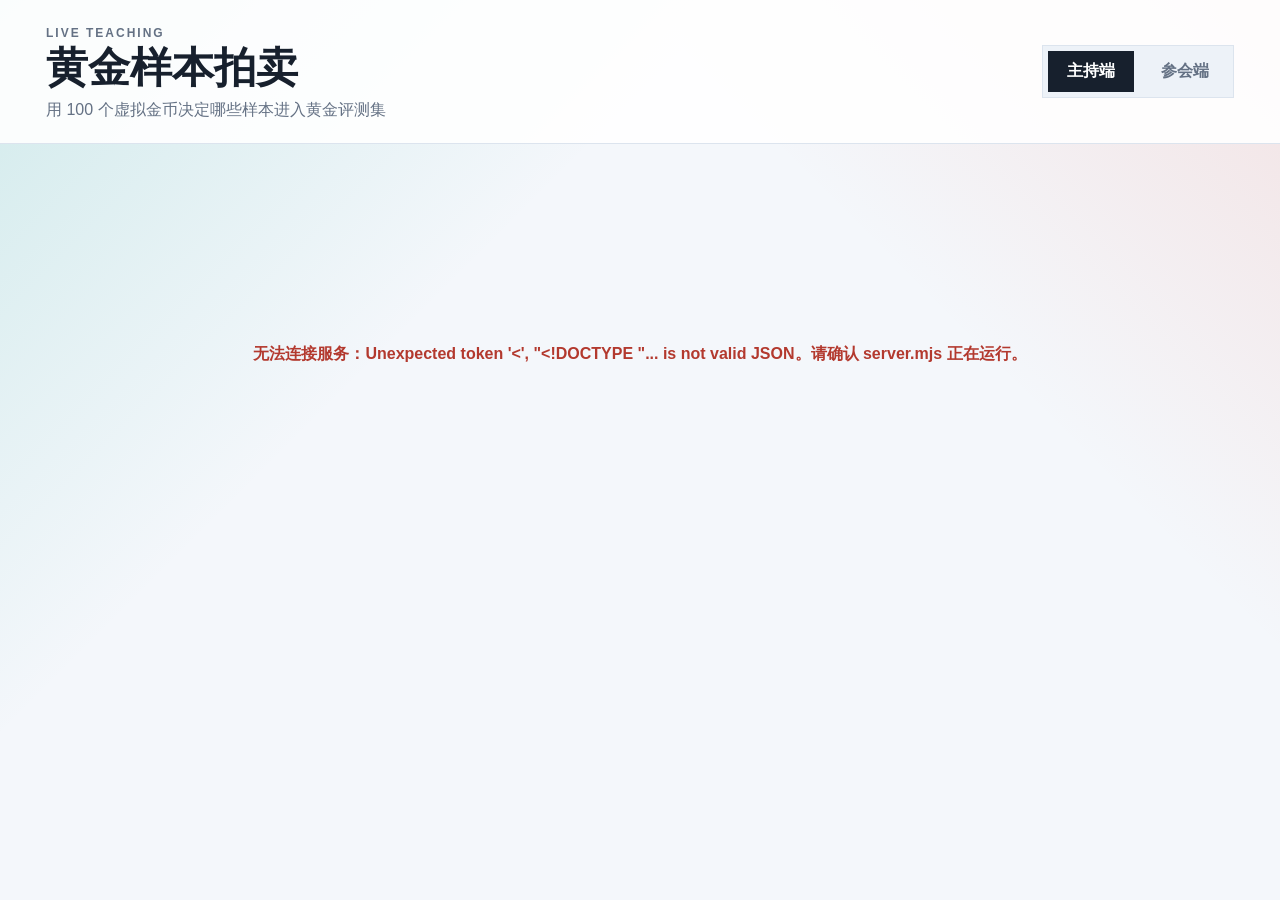
==== skills/course-game-builder/assets/live-teaching-platform-template/index.html @ c4a6b8a7 "Add live teaching platform auction" ====
<!doctype html>
<html lang="zh-CN">
  <head>
    <meta charset="utf-8" />
    <meta name="viewport" content="width=device-width, initial-scale=1" />
    <title>教学互动平台</title>
    <link rel="icon" href="data:," />
    <link rel="stylesheet" href="./styles.css" />
  </head>
  <body>
    <div id="app" class="app-shell">
      <noscript>需要启用 JavaScript 才能使用教学互动平台。</noscript>
    </div>
    <script src="./data.js"></script>
    <script src="./app.js"></script>
  </body>
</html>
---- skills/course-game-builder/assets/live-teaching-platform-template/styles.css ----
:root {
  --ink: #17202d;
  --muted: #647184;
  --paper: #f4f7fb;
  --line: #dce4ee;
  --gold: #f2b84b;
  --teal: #18a999;
  --coral: #ec6755;
  --violet: #6a6df2;
}
* { box-sizing: border-box; }
body {
  margin: 0;
  min-height: 100vh;
  color: var(--ink);
  background:
    linear-gradient(135deg, rgba(24,169,153,.16), transparent 34%),
    linear-gradient(225deg, rgba(236,103,85,.14), transparent 30%),
    var(--paper);
  font-family: "Microsoft YaHei", "PingFang SC", Arial, sans-serif;
}
button, input { font: inherit; }
button { cursor: pointer; }
.app-shell { min-height: 100vh; }
.topbar {
  display: flex;
  justify-content: space-between;
  align-items: center;
  gap: 18px;
  padding: 22px clamp(16px, 4vw, 46px);
  background: rgba(255,255,255,.9);
  border-bottom: 1px solid var(--line);
}
.topbar h1 { margin: 0; font-size: clamp(26px, 4vw, 42px); letter-spacing: 0; }
.topbar p { margin: 4px 0 0; color: var(--muted); }
.eyebrow, .panel-label {
  margin: 0;
  color: var(--coral);
  font-size: 12px;
  font-weight: 900;
  letter-spacing: 2px;
  text-transform: uppercase;
}
.role-switch {
  display: flex;
  gap: 8px;
  padding: 5px;
  background: #edf2f8;
  border: 1px solid var(--line);
}
.role-switch a {
  min-width: 86px;
  padding: 10px 12px;
  color: var(--muted);
  text-align: center;
  text-decoration: none;
  font-weight: 800;
}
.role-switch a.active { color: white; background: var(--ink); }
.host-layout, .player-layout { width: min(1180px, calc(100% - 28px)); margin: 22px auto 86px; }
.screen-panel {
  display: grid;
  grid-template-columns: 1fr minmax(280px, 430px);
  gap: 22px;
  align-items: stretch;
  padding: clamp(20px, 4vw, 34px);
  color: white;
  background:
    linear-gradient(135deg, rgba(242,184,75,.35), transparent 45%),
    linear-gradient(225deg, rgba(24,169,153,.28), transparent 48%),
    #17202d;
  box-shadow: 0 20px 50px rgba(23,32,45,.22);
}
.screen-panel h2 { margin: 8px 0 10px; font-size: clamp(30px, 5vw, 58px); letter-spacing: 0; }
.screen-panel p { margin: 0; color: rgba(255,255,255,.78); line-height: 1.6; }
.join-box {
  display: grid;
  align-content: center;
  gap: 10px;
  padding: 18px;
  color: var(--ink);
  background: #fff;
  border-left: 6px solid var(--gold);
}
.join-box span, .join-box small { color: var(--muted); }
.join-box strong { overflow-wrap: anywhere; font-size: 18px; line-height: 1.45; }
.stats-strip {
  display: grid;
  grid-template-columns: repeat(4, 1fr);
  gap: 12px;
  margin: 16px 0;
}
.stats-strip div {
  min-height: 92px;
  display: grid;
  align-content: center;
  padding: 16px;
  background: white;
  border: 1px solid var(--line);
}
.stats-strip strong { font-size: clamp(22px, 3vw, 34px); }
.stats-strip span { color: var(--muted); }
.host-actions {
  display: flex;
  flex-wrap: wrap;
  gap: 10px;
  margin: 0 0 16px;
}
.host-actions button, .join-panel button, .submit-bar button {
  min-height: 46px;
  padding: 0 18px;
  color: white;
  background: var(--teal);
  border: 0;
  font-weight: 900;
  box-shadow: 0 4px 0 color-mix(in srgb, var(--teal), #000 32%);
}
.host-actions .ghost, .wallet .ghost {
  color: var(--ink);
  background: white;
  border: 1px solid var(--line);
  box-shadow: none;
}
.leaderboard { display: grid; gap: 10px; }
.rank-row {
  display: grid;
  grid-template-columns: 58px 1fr 190px;
  gap: 14px;
  align-items: center;
  padding: 14px;
  background: rgba(255,255,255,.94);
  border: 1px solid var(--line);
}
.rank-row.winner { border-color: var(--gold); box-shadow: inset 5px 0 0 var(--gold), 0 12px 28px rgba(242,184,75,.24); }
.rank-num {
  display: grid;
  place-items: center;
  width: 44px;
  height: 44px;
  color: white;
  background: var(--ink);
  font-size: 22px;
  font-weight: 900;
}
.rank-title { display: flex; flex-wrap: wrap; align-items: center; gap: 8px; }
.rank-title strong { font-size: 20px; }
.rank-title span, .bid-head span {
  padding: 3px 8px;
  color: #0f5c55;
  background: rgba(24,169,153,.14);
  font-size: 12px;
  font-weight: 900;
}
.rank-main p { margin: 7px 0 10px; color: var(--muted); line-height: 1.45; }
.bar { height: 10px; background: #edf2f7; overflow: hidden; }
.bar i { display: block; height: 100%; background: linear-gradient(90deg, var(--gold), var(--coral)); }
.rank-price { text-align: right; }
.rank-price strong { display: block; font-size: 20px; }
.rank-price span { color: var(--muted); font-size: 12px; }
.join-panel { grid-template-columns: 1fr; max-width: 620px; margin: 50px auto; color: var(--ink); background: white; }
.join-panel h2 { color: var(--ink); }
.join-panel p { color: var(--muted); }
.join-panel form { display: grid; gap: 12px; }
.join-panel label { color: var(--muted); font-weight: 800; }
.join-panel input {
  min-height: 50px;
  padding: 0 14px;
  border: 1px solid var(--line);
  font-size: 18px;
}
.wallet {
  display: flex;
  align-items: center;
  justify-content: space-between;
  gap: 16px;
  margin-bottom: 14px;
  padding: 18px;
  background: white;
  border: 1px solid var(--line);
}
.wallet h2 { margin: 4px 0; font-size: clamp(26px, 5vw, 42px); }
.wallet p { margin: 0; color: var(--muted); }
.wallet button { min-height: 42px; padding: 0 14px; }
.bid-list { display: grid; grid-template-columns: repeat(2, minmax(0, 1fr)); gap: 14px; }
.bid-card {
  display: grid;
  gap: 12px;
  padding: 16px;
  background: white;
  border: 1px solid var(--line);
}
.bid-head { display: flex; align-items: center; justify-content: space-between; gap: 8px; }
.bid-head strong { font-size: 20px; }
.bid-card p { margin: 0; color: var(--muted); line-height: 1.5; }
.bid-card dl { display: grid; gap: 8px; margin: 0; }
.bid-card dt { color: var(--coral); font-size: 12px; font-weight: 900; }
.bid-card dd { margin: 2px 0 0; color: #354154; line-height: 1.45; }
.bid-control {
  display: grid;
  grid-template-columns: 52px 1fr 52px 54px;
  gap: 8px;
  align-items: center;
}
.bid-control button {
  min-height: 38px;
  color: white;
  background: var(--ink);
  border: 0;
  font-weight: 900;
}
.bid-control input { width: 100%; accent-color: var(--teal); }
.bid-control output { text-align: right; font-weight: 900; }
.submit-bar {
  position: fixed;
  left: 50%;
  bottom: 14px;
  z-index: 10;
  width: min(760px, calc(100% - 28px));
  transform: translateX(-50%);
  display: flex;
  align-items: center;
  justify-content: space-between;
  gap: 12px;
  padding: 12px;
  background: rgba(255,255,255,.96);
  border: 1px solid var(--line);
  box-shadow: 0 14px 34px rgba(23,32,45,.18);
}
.submit-bar button:disabled { cursor: not-allowed; opacity: .45; }
.loading {
  display: grid;
  place-items: center;
  min-height: 420px;
  color: var(--muted);
  font-weight: 900;
}
.error { color: #b3392e; }
.embedded-games {
  margin-top: 18px;
  padding: 18px;
  background: white;
  border: 1px solid var(--line);
}
.embedded-games h2 { margin: 0 0 12px; }
.embedded-games a { display: inline-block; margin: 0 8px 8px 0; color: var(--ink); font-weight: 900; }

@media (max-width: 820px) {
  .topbar { align-items: flex-start; flex-direction: column; }
  .screen-panel { grid-template-columns: 1fr; }
  .stats-strip { grid-template-columns: repeat(2, 1fr); }
  .rank-row { grid-template-columns: 42px 1fr; }
  .rank-price { grid-column: 2; text-align: left; }
  .bid-list { grid-template-columns: 1fr; }
}

@media (max-width: 520px) {
  .host-layout, .player-layout { width: calc(100% - 16px); margin-top: 10px; }
  .stats-strip { grid-template-columns: 1fr; }
  .role-switch { width: 100%; }
  .role-switch a { flex: 1; }
  .bid-control { grid-template-columns: 46px 1fr 46px 44px; }
  .submit-bar { bottom: 8px; }
}
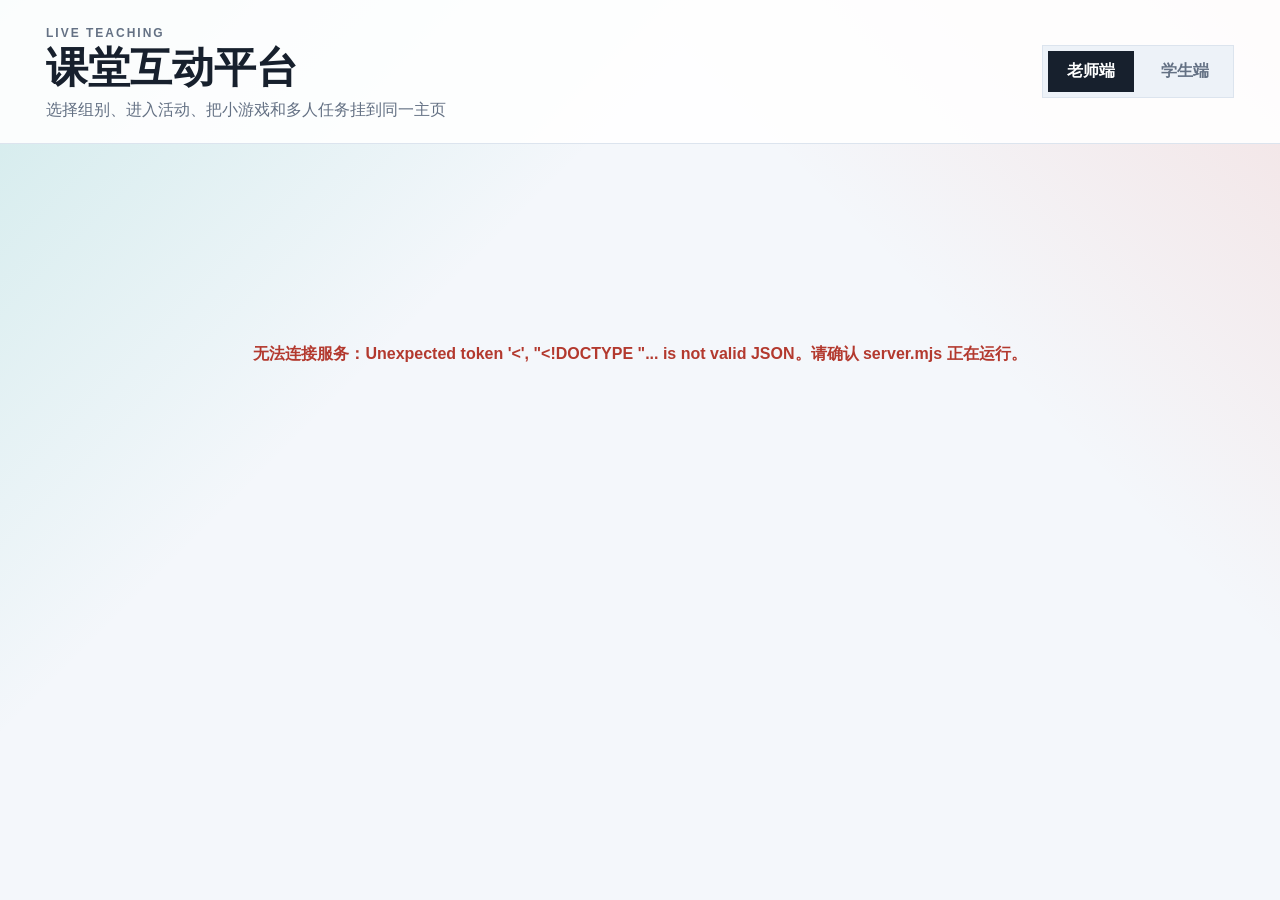
==== commit 2683eb98: "Prevent live platform stale asset blanks" ====
--- a/skills/course-game-builder/assets/live-teaching-platform-template/index.html
+++ b/skills/course-game-builder/assets/live-teaching-platform-template/index.html
@@ -5,13 +5,14 @@
     <meta name="viewport" content="width=device-width, initial-scale=1" />
     <title>教学互动平台</title>
     <link rel="icon" href="data:," />
-    <link rel="stylesheet" href="./styles.css" />
+    <link rel="stylesheet" href="./styles.css?v=live-home-20260730" />
   </head>
   <body>
     <div id="app" class="app-shell">
+      <main class="loading">正在加载课堂互动平台...</main>
       <noscript>需要启用 JavaScript 才能使用教学互动平台。</noscript>
     </div>
-    <script src="./data.js"></script>
-    <script src="./app.js"></script>
+    <script src="./data.js?v=live-home-20260730"></script>
+    <script src="./app.js?v=live-home-20260730"></script>
   </body>
 </html>
--- a/skills/course-game-builder/assets/live-teaching-platform-template/styles.css
+++ b/skills/course-game-builder/assets/live-teaching-platform-template/styles.css
@@ -58,6 +58,18 @@
 }
 .role-switch a.active { color: white; background: var(--ink); }
 .host-layout, .player-layout { width: min(1180px, calc(100% - 28px)); margin: 22px auto 86px; }
+.back-link {
+  display: inline-flex;
+  align-items: center;
+  min-height: 40px;
+  margin: 0 0 12px;
+  padding: 0 14px;
+  color: var(--ink);
+  background: rgba(255,255,255,.88);
+  border: 1px solid var(--line);
+  text-decoration: none;
+  font-weight: 900;
+}
 .screen-panel {
   display: grid;
   grid-template-columns: 1fr minmax(280px, 430px);
@@ -121,6 +133,65 @@
   border: 1px solid var(--line);
   box-shadow: none;
 }
+.app-grid {
+  display: grid;
+  grid-template-columns: repeat(auto-fit, minmax(240px, 1fr));
+  gap: 14px;
+  margin: 16px 0;
+}
+.app-card {
+  min-height: 150px;
+  display: grid;
+  align-content: center;
+  gap: 10px;
+  padding: 20px;
+  color: var(--ink);
+  background: white;
+  border: 1px solid var(--line);
+  border-top: 6px solid var(--teal);
+  text-decoration: none;
+  box-shadow: 0 10px 24px rgba(23,32,45,.08);
+  transition: transform .16s ease, box-shadow .16s ease;
+}
+.app-card:hover { transform: translateY(-4px); box-shadow: 0 16px 32px rgba(23,32,45,.14); }
+.app-card.primary-app { border-top-color: var(--gold); }
+.app-card span {
+  color: var(--coral);
+  font-size: 12px;
+  font-weight: 900;
+  letter-spacing: 1px;
+}
+.app-card strong { font-size: 24px; }
+.app-card p { margin: 0; color: var(--muted); line-height: 1.5; }
+.group-roster {
+  display: grid;
+  grid-template-columns: repeat(auto-fit, minmax(220px, 1fr));
+  gap: 12px;
+  margin-top: 16px;
+}
+.group-roster article {
+  min-height: 118px;
+  padding: 16px;
+  background: rgba(255,255,255,.92);
+  border: 1px solid var(--line);
+}
+.group-roster h3 {
+  display: flex;
+  justify-content: space-between;
+  gap: 10px;
+  margin: 0 0 12px;
+  font-size: 18px;
+}
+.group-roster h3 span { color: var(--muted); font-size: 13px; }
+.member-list { display: flex; flex-wrap: wrap; gap: 8px; }
+.member-list span {
+  padding: 6px 9px;
+  color: #0f5c55;
+  background: rgba(24,169,153,.12);
+  font-size: 13px;
+  font-weight: 800;
+}
+.member-list small { color: var(--muted); }
 .leaderboard { display: grid; gap: 10px; }
 .rank-row {
   display: grid;
@@ -168,6 +239,30 @@
   border: 1px solid var(--line);
   font-size: 18px;
 }
+.group-picker {
+  display: grid;
+  grid-template-columns: repeat(2, minmax(0, 1fr));
+  gap: 10px;
+}
+.group-picker button {
+  min-height: 74px;
+  display: grid;
+  align-content: center;
+  gap: 4px;
+  padding: 12px;
+  color: var(--ink);
+  background: #f7fafc;
+  border: 1px solid var(--line);
+  box-shadow: none;
+}
+.group-picker button.selected {
+  color: white;
+  background: var(--ink);
+  border-color: var(--ink);
+}
+.group-picker strong { font-size: 18px; }
+.group-picker span { color: var(--muted); font-size: 12px; }
+.group-picker button.selected span { color: rgba(255,255,255,.7); }
 .wallet {
   display: flex;
   align-items: center;
@@ -181,6 +276,7 @@
 .wallet h2 { margin: 4px 0; font-size: clamp(26px, 5vw, 42px); }
 .wallet p { margin: 0; color: var(--muted); }
 .wallet button { min-height: 42px; padding: 0 14px; }
+.home-wallet { align-items: stretch; }
 .bid-list { display: grid; grid-template-columns: repeat(2, minmax(0, 1fr)); gap: 14px; }
 .bid-card {
   display: grid;
@@ -258,6 +354,7 @@
   .stats-strip { grid-template-columns: 1fr; }
   .role-switch { width: 100%; }
   .role-switch a { flex: 1; }
+  .group-picker { grid-template-columns: 1fr; }
   .bid-control { grid-template-columns: 46px 1fr 46px 44px; }
   .submit-bar { bottom: 8px; }
 }
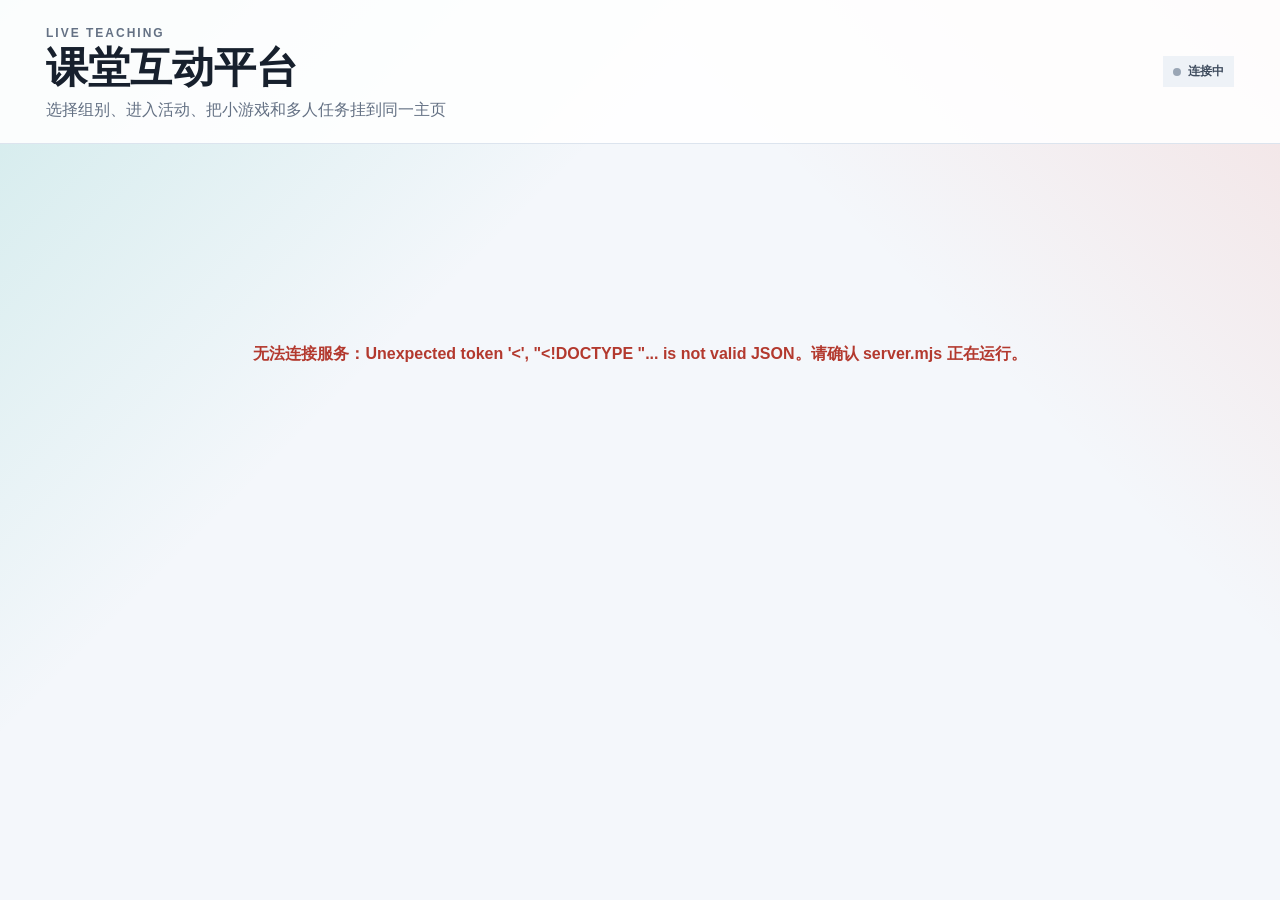
==== commit c9f4c95c: "Complete live classroom reliability pass" ====
--- a/skills/course-game-builder/assets/live-teaching-platform-template/index.html
+++ b/skills/course-game-builder/assets/live-teaching-platform-template/index.html
@@ -5,14 +5,14 @@
     <meta name="viewport" content="width=device-width, initial-scale=1" />
     <title>教学互动平台</title>
     <link rel="icon" href="data:," />
-    <link rel="stylesheet" href="./styles.css?v=live-home-20260730" />
+    <link rel="stylesheet" href="./styles.css?v=live-home-20260731" />
   </head>
   <body>
     <div id="app" class="app-shell">
       <main class="loading">正在加载课堂互动平台...</main>
       <noscript>需要启用 JavaScript 才能使用教学互动平台。</noscript>
     </div>
-    <script src="./data.js?v=live-home-20260730"></script>
-    <script src="./app.js?v=live-home-20260730"></script>
+    <script src="./data.js?v=live-home-20260731"></script>
+    <script src="./app.js?v=live-home-20260731"></script>
   </body>
 </html>
--- a/skills/course-game-builder/assets/live-teaching-platform-template/styles.css
+++ b/skills/course-game-builder/assets/live-teaching-platform-template/styles.css
@@ -21,6 +21,10 @@
 }
 button, input { font: inherit; }
 button { cursor: pointer; }
+button:focus-visible, input:focus-visible, a:focus-visible {
+  outline: 3px solid rgba(106,109,242,.48);
+  outline-offset: 3px;
+}
 .app-shell { min-height: 100vh; }
 .topbar {
   display: flex;
@@ -33,6 +37,28 @@
 }
 .topbar h1 { margin: 0; font-size: clamp(26px, 4vw, 42px); letter-spacing: 0; }
 .topbar p { margin: 4px 0 0; color: var(--muted); }
+.connection-status {
+  flex: 0 0 auto;
+  display: inline-flex;
+  align-items: center;
+  gap: 7px;
+  padding: 7px 10px;
+  color: #3e4b5d;
+  background: #eef2f7;
+  font-size: 12px;
+  font-weight: 900;
+}
+.connection-status::before {
+  content: "";
+  width: 8px;
+  height: 8px;
+  background: #9aa6b5;
+  border-radius: 50%;
+}
+.connection-status.connected { color: #0f5c55; background: rgba(24,169,153,.12); }
+.connection-status.connected::before { background: var(--teal); }
+.connection-status.offline { color: #a13c31; background: rgba(236,103,85,.12); }
+.connection-status.offline::before { background: var(--coral); }
 .eyebrow, .panel-label {
   margin: 0;
   color: var(--coral);
@@ -41,22 +67,6 @@
   letter-spacing: 2px;
   text-transform: uppercase;
 }
-.role-switch {
-  display: flex;
-  gap: 8px;
-  padding: 5px;
-  background: #edf2f8;
-  border: 1px solid var(--line);
-}
-.role-switch a {
-  min-width: 86px;
-  padding: 10px 12px;
-  color: var(--muted);
-  text-align: center;
-  text-decoration: none;
-  font-weight: 800;
-}
-.role-switch a.active { color: white; background: var(--ink); }
 .host-layout, .player-layout { width: min(1180px, calc(100% - 28px)); margin: 22px auto 86px; }
 .back-link {
   display: inline-flex;
@@ -96,6 +106,14 @@
 }
 .join-box span, .join-box small { color: var(--muted); }
 .join-box strong { overflow-wrap: anywhere; font-size: 18px; line-height: 1.45; }
+.join-box .copy-button {
+  min-height: 40px;
+  padding: 0 14px;
+  color: white;
+  background: var(--ink);
+  border: 0;
+  font-weight: 900;
+}
 .stats-strip {
   display: grid;
   grid-template-columns: repeat(4, 1fr);
@@ -131,6 +149,12 @@
   color: var(--ink);
   background: white;
   border: 1px solid var(--line);
+  box-shadow: none;
+}
+.host-actions button:disabled {
+  cursor: not-allowed;
+  color: #8c98a8;
+  background: #e7ecf2;
   box-shadow: none;
 }
 .app-grid {
@@ -276,7 +300,45 @@
 .wallet h2 { margin: 4px 0; font-size: clamp(26px, 5vw, 42px); }
 .wallet p { margin: 0; color: var(--muted); }
 .wallet button { min-height: 42px; padding: 0 14px; }
+.budget-meter {
+  width: min(460px, 100%);
+  height: 10px;
+  margin-top: 14px;
+  overflow: hidden;
+  background: #e9eef5;
+}
+.budget-meter i {
+  display: block;
+  width: 0;
+  height: 100%;
+  background: linear-gradient(90deg, var(--teal), var(--gold));
+  transition: width .16s ease;
+}
 .home-wallet { align-items: stretch; }
+.player-results {
+  margin: 0 0 14px;
+  padding: 18px;
+  background: white;
+  border: 1px solid var(--line);
+  border-left: 6px solid var(--gold);
+}
+.player-results h2 { margin: 5px 0 14px; font-size: 24px; }
+.player-results ol { display: grid; gap: 8px; margin: 0; padding-left: 28px; }
+.player-results li { padding: 8px 10px; background: #f7fafc; }
+.player-results li strong { display: block; }
+.player-results li span { color: var(--muted); font-size: 13px; }
+.phase-note {
+  display: flex;
+  align-items: center;
+  gap: 10px;
+  margin: 0 0 14px;
+  padding: 12px 14px;
+  color: #48566a;
+  background: rgba(255,255,255,.9);
+  border: 1px solid var(--line);
+}
+.phase-note strong { color: var(--ink); }
+.phase-note span { color: var(--muted); }
 .bid-list { display: grid; grid-template-columns: repeat(2, minmax(0, 1fr)); gap: 14px; }
 .bid-card {
   display: grid;
@@ -304,7 +366,13 @@
   border: 0;
   font-weight: 900;
 }
+.bid-control button:disabled {
+  cursor: not-allowed;
+  color: #8c98a8;
+  background: #e7ecf2;
+}
 .bid-control input { width: 100%; accent-color: var(--teal); }
+.bid-control input:disabled { cursor: not-allowed; opacity: .48; }
 .bid-control output { text-align: right; font-weight: 900; }
 .submit-bar {
   position: fixed;
@@ -352,9 +420,19 @@
 @media (max-width: 520px) {
   .host-layout, .player-layout { width: calc(100% - 16px); margin-top: 10px; }
   .stats-strip { grid-template-columns: 1fr; }
-  .role-switch { width: 100%; }
-  .role-switch a { flex: 1; }
   .group-picker { grid-template-columns: 1fr; }
   .bid-control { grid-template-columns: 46px 1fr 46px 44px; }
-  .submit-bar { bottom: 8px; }
-}
+  .wallet { align-items: flex-start; flex-direction: column; }
+  .wallet button { width: 100%; }
+  .bid-card { padding: 14px; }
+  .bid-head { align-items: flex-start; }
+  .bid-head strong { font-size: 18px; }
+  .submit-bar {
+    bottom: 8px;
+    min-height: 58px;
+    padding: 8px;
+    font-size: 12px;
+  }
+  .submit-bar span { min-width: 0; line-height: 1.35; }
+  .submit-bar button { min-width: 116px; min-height: 42px; padding: 0 12px; }
+}
